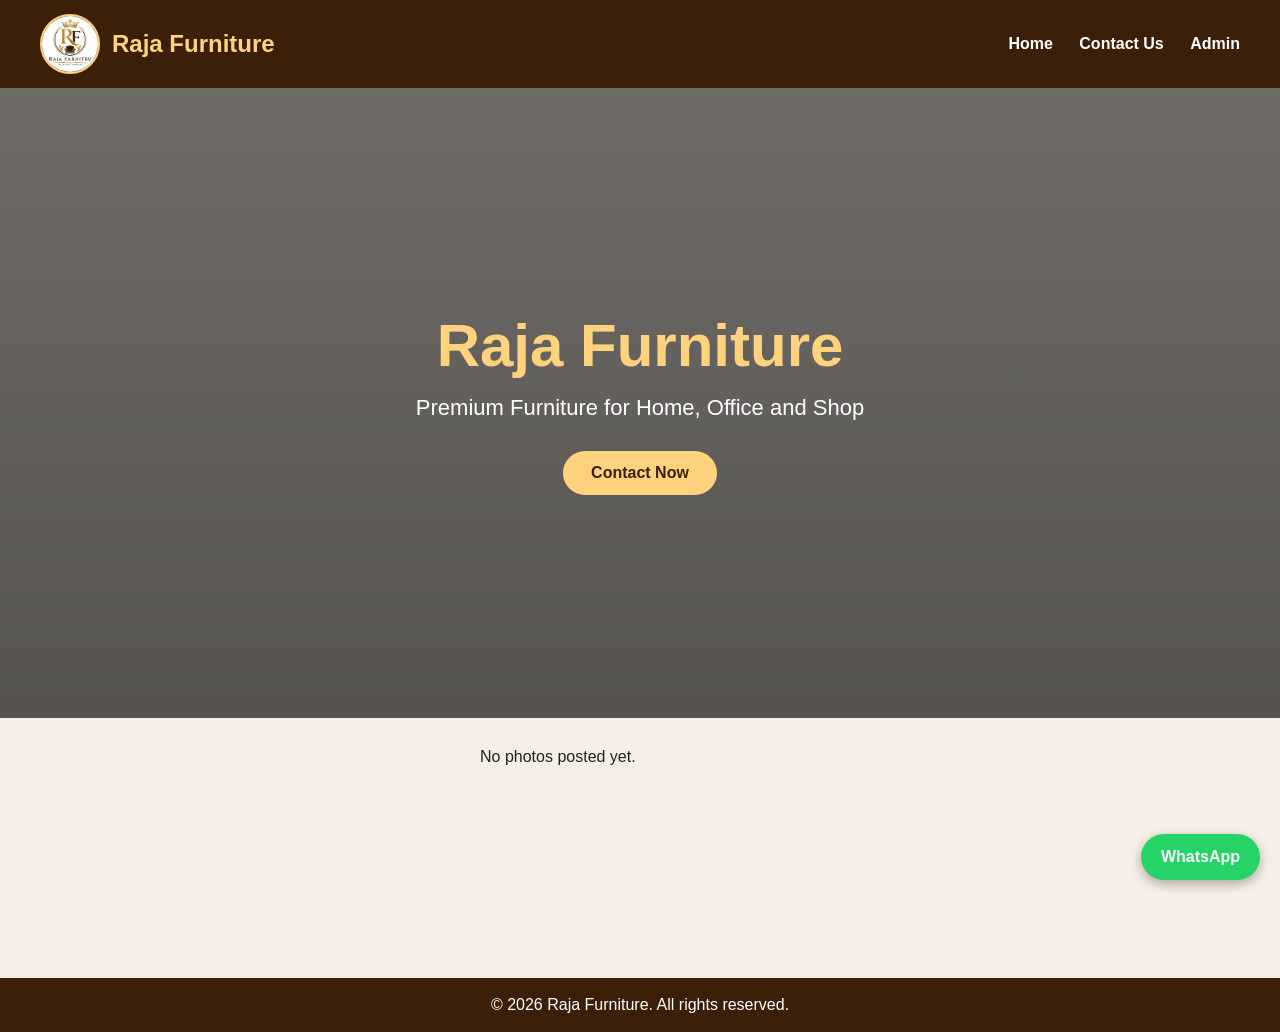
==== index.html @ 04ec8ddc "Add files via upload" ====
<!DOCTYPE html>
<html lang="en">
<head>
  <meta charset="UTF-8">
  <meta name="viewport" content="width=device-width, initial-scale=1.0">
  <title>Raja Furniture</title>
  <link rel="stylesheet" href="style.css">
</head>
<body>

<nav>
  <div class="logo-box">
    <img src="image.png" alt="Raja Furniture Logo">
    <h2>Raja Furniture</h2>
  </div>

  <div class="nav-links">
    <a href="index.html">Home</a>
    <a href="contact.html">Contact Us</a>
    <a href="admin-login.html">Admin</a>
  </div>
</nav>

<section class="hero">
  <div>
    <h1>Raja Furniture</h1>
    <p>Premium Furniture for Home, Office and Shop</p>
    <a href="contact.html" class="btn">Contact Now</a>
  </div>
</section>


<section>
  <div class="gallery" id="gallery"></div>
</section>

<a class="whatsapp" href="https://wa.me/917352329117" target="_blank">WhatsApp</a>

<footer>
  <p>© 2026 Raja Furniture. All rights reserved.</p>
</footer>

<script src="script.js"></script>
</body>
</html>
---- style.css ----
* {
  margin: 0;
  padding: 0;
  box-sizing: border-box;
  font-family: Arial, sans-serif;
}

body {
  background: #f5efe6;
  color: #222;
}

nav {
  background: #3b1f08;
  color: white;
  padding: 14px 40px;
  display: flex;
  justify-content: space-between;
  align-items: center;
}

.logo-box {
  display: flex;
  align-items: center;
  gap: 12px;
}

.logo-box img {
  width: 60px;
  height: 60px;
  border-radius: 50%;
  object-fit: cover;
  border: 2px solid #ffd27d;
}

.logo-box h2 {
  color: #ffd27d;
}

.nav-links a {
  color: white;
  text-decoration: none;
  margin-left: 22px;
  font-weight: bold;
}

.nav-links a:hover {
  color: #ffd27d;
}

.hero {
  min-height: 70vh;
  background:
    linear-gradient(rgba(0,0,0,.55), rgba(0,0,0,.65)),
    url("https://images.unsplash.com/photo-1555041469-a586c61ea9bc");
  background-size: cover;
  background-position: center;
  display: flex;
  justify-content: center;
  align-items: center;
  text-align: center;
  color: white;
  padding: 40px 20px;
}

.hero h1 {
  font-size: 60px;
  color: #ffd27d;
}

.hero p {
  font-size: 22px;
  margin: 15px 0 30px;
}

.btn {
  display: inline-block;
  background: #ffd27d;
  color: #3b1f08;
  padding: 13px 28px;
  border-radius: 30px;
  text-decoration: none;
  font-weight: bold;
}

.full {
  width: 100%;
  text-align: center;
  margin-top: 15px;
}

.services {
  padding: 45px 20px;
  text-align: center;
}

.services h2,
.section-title {
  color: #3b1f08;
  margin-bottom: 25px;
  text-align: center;
}

.service-box {
  display: grid;
  grid-template-columns: repeat(auto-fit, minmax(180px, 1fr));
  gap: 20px;
  max-width: 900px;
  margin: auto;
}

.service-box div {
  background: white;
  padding: 25px;
  border-radius: 14px;
  box-shadow: 0 5px 14px rgba(0,0,0,.18);
  font-weight: bold;
  font-size: 18px;
}

/* FIXED PHOTO GALLERY */
.gallery {
  display: grid;
  grid-template-columns: repeat(auto-fit, minmax(280px, 320px));
  justify-content: center;
  gap: 25px;
  padding: 30px;
  min-height: 220px;
}

.photo-card {
  background: white;
  padding: 12px;
  border-radius: 14px;
  box-shadow: 0 5px 15px rgba(0,0,0,.25);
  text-align: center;
}

.photo-card img,
.gallery img {
  width: 100%;
  height: 260px;
  object-fit: contain;
  background: #eee;
  border-radius: 12px;
  padding: 5px;
}

.photo-card .danger {
  margin-top: 10px;
}

.box {
  width: 90%;
  max-width: 500px;
  background: white;
  margin: 50px auto;
  padding: 30px;
  border-radius: 15px;
  box-shadow: 0 5px 15px rgba(0,0,0,.25);
}

.box h2 {
  text-align: center;
  color: #3b1f08;
  margin-bottom: 20px;
}

.box p {
  margin: 12px 0;
}

input,
textarea,
button {
  width: 100%;
  padding: 13px;
  margin-top: 12px;
  border-radius: 8px;
  border: 1px solid #ccc;
}

textarea {
  height: 120px;
  resize: none;
}

button {
  background: #3b1f08;
  color: white;
  font-size: 16px;
  cursor: pointer;
  border: none;
}

button:hover {
  background: #5a2d0c;
}

.danger {
  background: #b00020;
}

.danger:hover {
  background: #780016;
}

.whatsapp {
  position: fixed;
  right: 20px;
  bottom: 20px;
  background: #25d366;
  color: white;
  padding: 14px 20px;
  border-radius: 40px;
  text-decoration: none;
  font-weight: bold;
  box-shadow: 0 4px 12px rgba(0,0,0,.3);
  z-index: 999;
}

footer {
  text-align: center;
  background: #3b1f08;
  color: white;
  padding: 18px;
  margin-top: 40px;
}

footer span {
  color: #ffd27d;
}

/* ADMIN LOGIN PAGE */
.login-body {
  min-height: 100vh;
  background:
    linear-gradient(rgba(0,0,0,.7), rgba(0,0,0,.8)),
    url("https://images.unsplash.com/photo-1555041469-a586c61ea9bc");
  background-size: cover;
  background-position: center;
  display: flex;
  justify-content: center;
  align-items: center;
}

.login-box {
  width: 90%;
  max-width: 400px;
  background: white;
  padding: 35px;
  border-radius: 18px;
  text-align: center;
  box-shadow: 0 5px 20px rgba(0,0,0,.5);
}

.login-box img {
  width: 90px;
  height: 90px;
  object-fit: cover;
  border-radius: 50%;
  margin-bottom: 15px;
}

.login-box h2 {
  color: #3b1f08;
}

.hint {
  margin-top: 15px;
  color: #777;
  font-size: 13px;
}

/* MOBILE RESPONSIVE */
@media (max-width: 700px) {
  nav {
    flex-direction: column;
    gap: 12px;
    padding: 15px;
  }

  .nav-links a {
    margin: 8px;
    display: inline-block;
  }

  .hero {
    min-height: 55vh;
  }

  .hero h1 {
    font-size: 38px;
  }

  .hero p {
    font-size: 17px;
  }

  .gallery {
    grid-template-columns: 1fr;
    padding: 20px;
  }

  .photo-card img,
  .gallery img {
    height: 240px;
  }

  .whatsapp {
    right: 12px;
    bottom: 12px;
    padding: 12px 16px;
  }
}
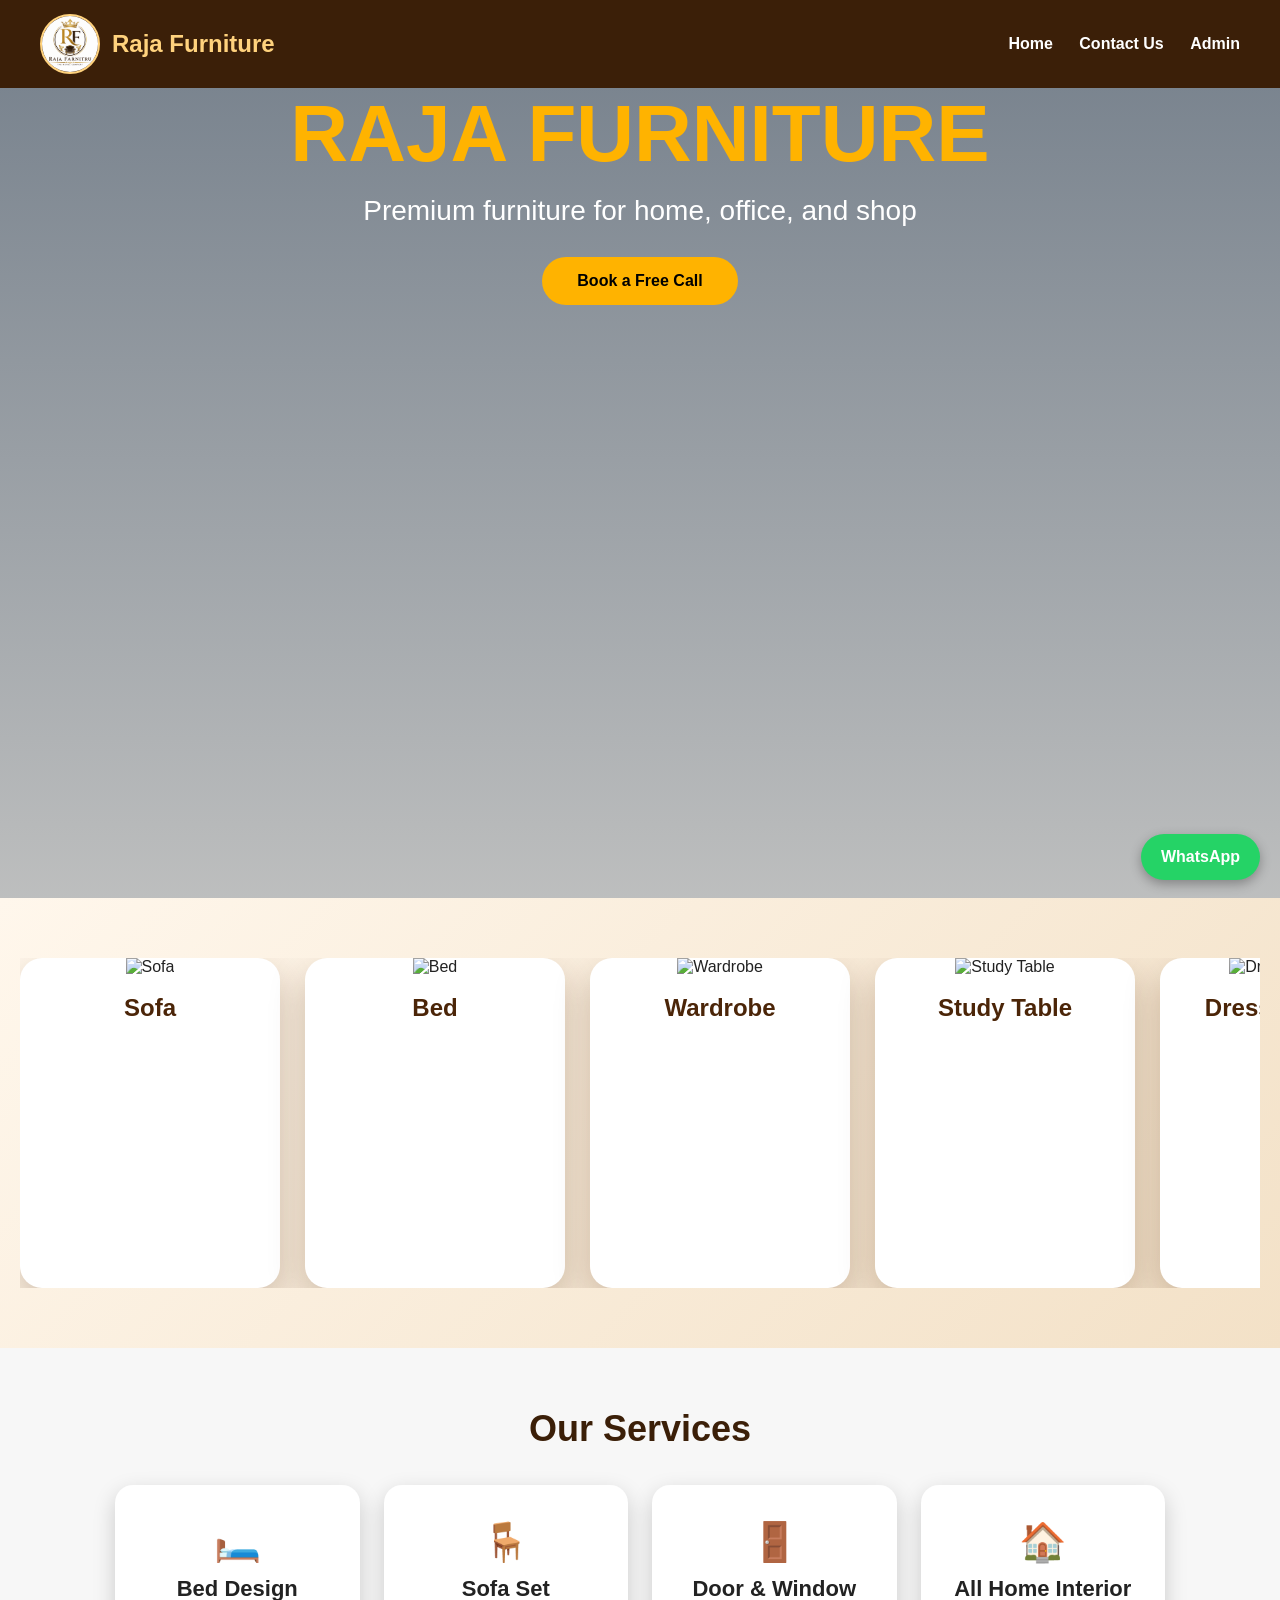
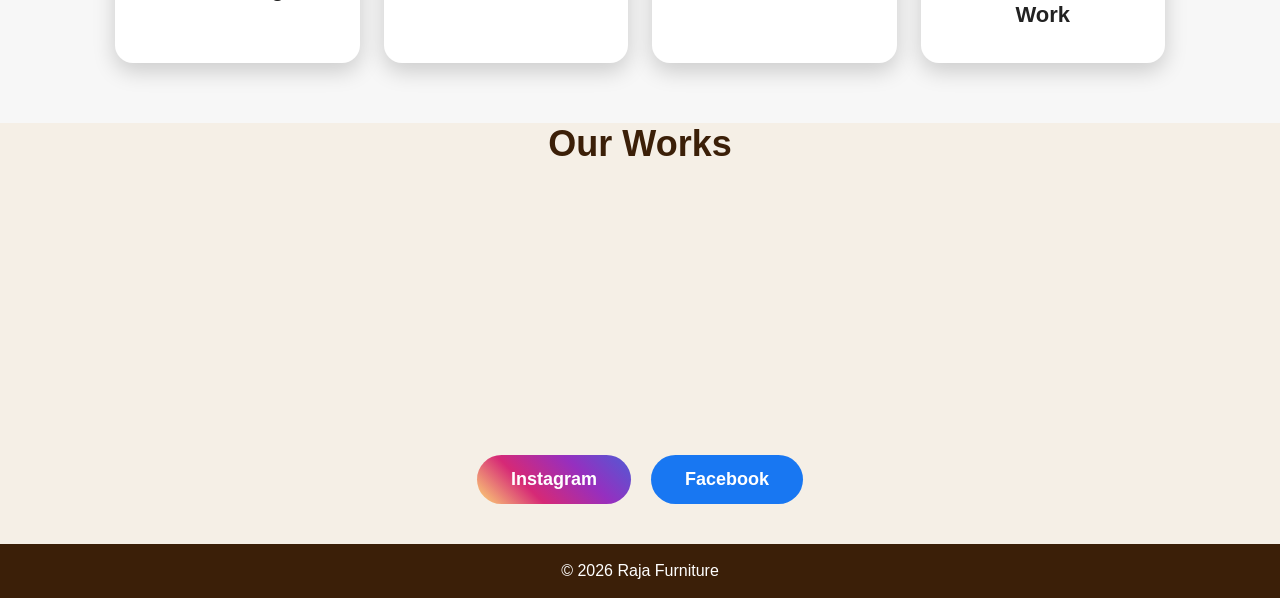
==== commit 2ffa4f1c: "Add files via upload" ====
--- a/index.html
+++ b/index.html
@@ -21,25 +21,119 @@
   </div>
 </nav>
 
-<section class="hero">
-  <div>
-    <h1>Raja Furniture</h1>
-    <p>Premium Furniture for Home, Office and Shop</p>
-    <a href="contact.html" class="btn">Contact Now</a>
+<section class="new-hero">
+  <div class="overlay">
+    <h1>RAJA FURNITURE</h1>
+    <p>Premium furniture for home, office, and shop</p>
+
+    <a href="contact.html" class="hero-btn">
+      Book a Free Call
+    </a>
   </div>
 </section>
 
+<!-- FANCY FURNITURE AUTO SCROLL SECTION -->
+<section class="furniture-scroll-section">
+
+  <div class="furniture-slider">
+    <div class="furniture-track">
+
+      <div class="furniture-card">
+        <img src="images/sofa.jpg" alt="Sofa">
+        <h3>Sofa</h3>
+      </div>
+
+      <div class="furniture-card">
+        <img src="images/bed.jpg" alt="Bed">
+        <h3>Bed</h3>
+      </div>
+
+      <div class="furniture-card">
+        <img src="images/wardrobe.jpg" alt="Wardrobe">
+        <h3>Wardrobe</h3>
+      </div>
+
+      <div class="furniture-card">
+        <img src="images/study-table.jpg" alt="Study Table">
+        <h3>Study Table</h3>
+      </div>
+
+      <div class="furniture-card">
+        <img src="images/dressing-table.jpg" alt="Dressing Table">
+        <h3>Dressing Table</h3>
+      </div>
+
+      <!-- duplicate for smooth scroll -->
+      <div class="furniture-card">
+        <img src="images/sofa.jpg" alt="Sofa">
+        <h3>Sofa</h3>
+      </div>
+
+      <div class="furniture-card">
+        <img src="images/bed.jpg" alt="Bed">
+        <h3>Bed</h3>
+      </div>
+
+      <div class="furniture-card">
+        <img src="images/wardrobe.jpg" alt="Wardrobe">
+        <h3>Wardrobe</h3>
+      </div>
+
+    </div>
+  </div>
+
+</section>
+
+<section class="services">
+  <h2>Our Services</h2>
+
+  <div class="service-box">
+
+    <a href="bed.html" class="service-card">
+      <span>🛏️</span>
+      <h3>Bed Design</h3>
+    </a>
+
+    <a href="sofa.html" class="service-card">
+      <span>🪑</span>
+      <h3>Sofa Set</h3>
+    </a>
+
+    <a href="door-window.html" class="service-card">
+      <span>🚪</span>
+      <h3>Door & Window</h3>
+    </a>
+
+    <a href="contact.html" class="service-card">
+      <span>🏠</span>
+      <h3>All Home Interior Work</h3>
+    </a>
+
+  </div>
+</section>
 
 <section>
+  <h2 class="section-title">Our Works</h2>
   <div class="gallery" id="gallery"></div>
 </section>
 
 <a class="whatsapp" href="https://wa.me/917352329117" target="_blank">WhatsApp</a>
+  <div class="social-buttons">
+
+    <a href="https://www.instagram.com/mr_babuan_king" target="_blank" class="insta-btn">
+      Instagram
+    </a>
+
+    <a href="https://www.facebook.com/amit singh" target="_blank" class="fb-btn">
+      Facebook
+    </a>
+  </div>
+
 
 <footer>
-  <p>© 2026 Raja Furniture. All rights reserved.</p>
+  <p>© 2026 Raja Furniture</p>
 </footer>
 
-<script src="script.js"></script>
+<script type="module" src="script.js"></script>
 </body>
 </html>
--- a/style.css
+++ b/style.css
@@ -10,6 +10,7 @@
   color: #222;
 }
 
+/* NAVBAR */
 nav {
   background: #3b1f08;
   color: white;
@@ -48,77 +49,169 @@
   color: #ffd27d;
 }
 
-.hero {
-  min-height: 70vh;
-  background:
-    linear-gradient(rgba(0,0,0,.55), rgba(0,0,0,.65)),
-    url("https://images.unsplash.com/photo-1555041469-a586c61ea9bc");
-  background-size: cover;
-  background-position: center;
+/* HOME HERO */
+.new-hero{
+    height:90vh;
+
+    background:
+    linear-gradient(
+      rgba(22,45,72,.55),
+      rgba(22,45,72,.25)
+    ),
+    url("images/hero-sofa.jpg");
+
+    background-size:cover;
+    background-position:center;
+    background-repeat:no-repeat;
+
+    display:flex;
+    justify-content:center;
+
+    text-align:center;
+}
+
+.overlay{
+    color:white;
+}
+
+.overlay h1{
+    font-size:80px;
+    font-weight:900;
+    color:#ffb300;
+    margin-bottom:15px;
+}
+
+.overlay p{
+    font-size:28px;
+    margin-bottom:30px;
+}
+
+.hero-btn{
+    background:#ffb300;
+    color:black;
+    text-decoration:none;
+    padding:15px 35px;
+    border-radius:30px;
+    font-weight:bold;
+    display:inline-block;
+}
+
+.hero-btn:hover{
+    transform:scale(1.05);
+}
+
+/* AUTO SCROLL FURNITURE */
+.furniture-scroll-section {
+  padding: 60px 20px;
+  background: linear-gradient(135deg, #fff7ec, #f3e1c7);
+  overflow: hidden;
+}
+
+.furniture-slider {
+  width: 100%;
+  overflow: hidden;
+}
+
+.furniture-track {
   display: flex;
-  justify-content: center;
-  align-items: center;
-  text-align: center;
-  color: white;
-  padding: 40px 20px;
-}
-
-.hero h1 {
-  font-size: 60px;
-  color: #ffd27d;
-}
-
-.hero p {
-  font-size: 22px;
-  margin: 15px 0 30px;
-}
-
-.btn {
-  display: inline-block;
-  background: #ffd27d;
-  color: #3b1f08;
-  padding: 13px 28px;
-  border-radius: 30px;
-  text-decoration: none;
-  font-weight: bold;
-}
-
-.full {
+  gap: 25px;
+  width: max-content;
+  animation: furnitureScroll 25s linear infinite;
+}
+
+.furniture-track:hover {
+  animation-play-state: paused;
+}
+
+.furniture-card {
+  min-width: 260px;
+  height: 330px;
+  background: #fff;
+  border-radius: 22px;
+  overflow: hidden;
+  box-shadow: 0 15px 35px rgba(75, 37, 8, 0.25);
+  transition: 0.3s;
+  text-align: center;
+}
+
+.furniture-card:hover {
+  transform: translateY(-8px) scale(1.03);
+}
+
+.furniture-card img {
   width: 100%;
-  text-align: center;
-  margin-top: 15px;
-}
-
+  height: 240px;
+  object-fit: cover;
+}
+
+.furniture-card h3 {
+  font-size: 24px;
+  color: #4b2508;
+  margin-top: 18px;
+}
+
+@keyframes furnitureScroll {
+  from {
+    transform: translateX(0);
+  }
+  to {
+    transform: translateX(-50%);
+  }
+}
+
+/* SERVICES */
 .services {
-  padding: 45px 20px;
-  text-align: center;
+  padding: 60px 20px;
+  text-align: center;
+  background: #f7f7f7;
 }
 
 .services h2,
 .section-title {
   color: #3b1f08;
-  margin-bottom: 25px;
-  text-align: center;
+  margin-bottom: 35px;
+  text-align: center;
+  font-size: 36px;
 }
 
 .service-box {
   display: grid;
-  grid-template-columns: repeat(auto-fit, minmax(180px, 1fr));
-  gap: 20px;
-  max-width: 900px;
+  grid-template-columns: repeat(auto-fit, minmax(220px, 1fr));
+  gap: 24px;
+  max-width: 1050px;
   margin: auto;
 }
 
-.service-box div {
+.service-card {
   background: white;
-  padding: 25px;
-  border-radius: 14px;
-  box-shadow: 0 5px 14px rgba(0,0,0,.18);
+  padding: 35px 20px;
+  border-radius: 18px;
+  box-shadow: 0 8px 22px rgba(0,0,0,.18);
+  text-decoration: none;
+  color: #222;
   font-weight: bold;
-  font-size: 18px;
-}
-
-/* FIXED PHOTO GALLERY */
+  transition: .3s;
+  display: block;
+  min-height: 145px;
+}
+
+.service-card span {
+  font-size: 38px;
+  display: block;
+  margin-bottom: 12px;
+}
+
+.service-card h3 {
+  font-size: 22px;
+}
+
+.service-card:hover {
+  transform: translateY(-10px);
+  background: #3b1f08;
+  color: #ffd27d;
+}
+
+/* HOME WORK GALLERY */
 .gallery {
   display: grid;
   grid-template-columns: repeat(auto-fit, minmax(280px, 320px));
@@ -136,8 +229,7 @@
   text-align: center;
 }
 
-.photo-card img,
-.gallery img {
+.photo-card img {
   width: 100%;
   height: 260px;
   object-fit: contain;
@@ -146,10 +238,7 @@
   padding: 5px;
 }
 
-.photo-card .danger {
-  margin-top: 10px;
-}
-
+/* FORM BOX */
 .box {
   width: 90%;
   max-width: 500px;
@@ -205,6 +294,7 @@
   background: #780016;
 }
 
+/* WHATSAPP FLOATING */
 .whatsapp {
   position: fixed;
   right: 20px;
@@ -219,19 +309,37 @@
   z-index: 999;
 }
 
-footer {
-  text-align: center;
-  background: #3b1f08;
-  color: white;
-  padding: 18px;
-  margin-top: 40px;
-}
-
-footer span {
-  color: #ffd27d;
-}
-
-/* ADMIN LOGIN PAGE */
+/* SOCIAL BUTTONS */
+.social-buttons {
+  margin: 35px 0;
+  display: flex;
+  justify-content: center;
+  gap: 20px;
+}
+
+.social-buttons a {
+  text-decoration: none;
+  color: white;
+  padding: 14px 34px;
+  border-radius: 40px;
+  font-size: 18px;
+  font-weight: bold;
+  transition: 0.3s;
+}
+
+.insta-btn {
+  background: linear-gradient(45deg, #feda75, #d62976, #962fbf, #4f5bd5);
+}
+
+.fb-btn {
+  background: #1877f2;
+}
+
+.social-buttons a:hover {
+  transform: scale(1.08);
+}
+
+/* LOGIN */
 .login-body {
   min-height: 100vh;
   background:
@@ -266,13 +374,148 @@
   color: #3b1f08;
 }
 
-.hint {
-  margin-top: 15px;
-  color: #777;
-  font-size: 13px;
-}
-
-/* MOBILE RESPONSIVE */
+/* PRODUCT PAGES */
+.product-header {
+  background: #3b1f08;
+  color: white;
+  text-align: center;
+  padding: 22px;
+}
+
+.product-header a {
+  color: #ffd27d;
+  text-decoration: none;
+  font-weight: bold;
+}
+
+.product-hero {
+  min-height: 320px;
+  background:
+    linear-gradient(rgba(0,0,0,.55), rgba(0,0,0,.65)),
+    var(--bg);
+  background-size: cover;
+  background-position: center;
+  display: flex;
+  justify-content: center;
+  align-items: center;
+  text-align: center;
+  color: white;
+  padding: 30px;
+}
+
+.product-hero h1 {
+  font-size: 48px;
+  color: #ffd27d;
+}
+
+.product-hero p {
+  font-size: 22px;
+  margin-top: 10px;
+}
+
+.product-section {
+  padding: 50px 6%;
+}
+
+.product-section h2 {
+  text-align: center;
+  color: #3b1f08;
+  font-size: 36px;
+  margin-bottom: 30px;
+}
+
+.product-grid {
+  display: grid;
+  grid-template-columns: repeat(auto-fit, minmax(260px, 1fr));
+  gap: 25px;
+}
+
+.product-card {
+  background: white;
+  border-radius: 18px;
+  overflow: hidden;
+  box-shadow: 0 10px 25px rgba(0,0,0,.18);
+  transition: .3s;
+}
+
+.product-card:hover {
+  transform: translateY(-8px);
+}
+
+.product-card img {
+  width: 100%;
+  height: 230px;
+  object-fit: cover;
+  background: #eee;
+}
+
+.product-content {
+  padding: 20px;
+}
+
+.product-content h3 {
+  color: #3b1f08;
+  font-size: 23px;
+  margin-bottom: 8px;
+}
+
+.rating {
+  color: #f39c12;
+  font-size: 20px;
+  margin-bottom: 10px;
+}
+
+.product-content p {
+  color: #555;
+  line-height: 1.5;
+  margin-bottom: 12px;
+}
+
+.price {
+  font-size: 22px;
+  color: #d35400;
+  font-weight: bold;
+  margin-bottom: 15px;
+}
+
+.btn-row {
+  display: flex;
+  gap: 10px;
+}
+
+.whatsapp-btn,
+.call-btn {
+  flex: 1;
+  padding: 11px;
+  text-align: center;
+  border-radius: 8px;
+  text-decoration: none;
+  color: white;
+  font-weight: bold;
+}
+
+.whatsapp-btn {
+  background: #25d366;
+}
+
+.call-btn {
+  background: #3b1f08;
+}
+
+/* FOOTER */
+footer {
+  text-align: center;
+  background: #3b1f08;
+  color: white;
+  padding: 18px;
+  margin-top: 40px;
+}
+
+footer span {
+  color: #ffd27d;
+}
+
+/* MOBILE */
 @media (max-width: 700px) {
   nav {
     flex-direction: column;
@@ -297,13 +540,16 @@
     font-size: 17px;
   }
 
+  .product-hero h1 {
+    font-size: 34px;
+  }
+
   .gallery {
     grid-template-columns: 1fr;
     padding: 20px;
   }
 
-  .photo-card img,
-  .gallery img {
+  .photo-card img {
     height: 240px;
   }
 
@@ -312,4 +558,63 @@
     bottom: 12px;
     padding: 12px 16px;
   }
+}
+@media(max-width:768px){
+
+  .overlay h1{
+      font-size:45px;
+  }
+
+  .overlay p{
+      font-size:18px;
+  }
+
+  .hero-btn{
+      padding:12px 25px;
+  }
+
+}
+.product-header{
+  background:#3b1f08;
+  color:white;
+  padding:25px;
+  position:relative;
+  text-align:center;
+}
+
+.product-header h2{
+  margin:0;
+  font-size:40px;
+}
+
+.back-btn{
+  position:absolute;
+  left:25px;
+  top:50%;
+  transform:translateY(-50%);
+  color:#ffd27d;
+  text-decoration:none;
+  font-weight:bold;
+  font-size:20px;
+  padding:10px 18px;
+  border:2px solid #ffd27d;
+  border-radius:8px;
+}
+
+.back-btn:hover{
+  background:#ffd27d;
+  color:#3b1f08;
+}
+
+@media(max-width:768px){
+  .back-btn{
+    position:static;
+    transform:none;
+    display:inline-block;
+    margin-bottom:15px;
+  }
+
+  .product-header h2{
+    font-size:28px;
+  }
 }
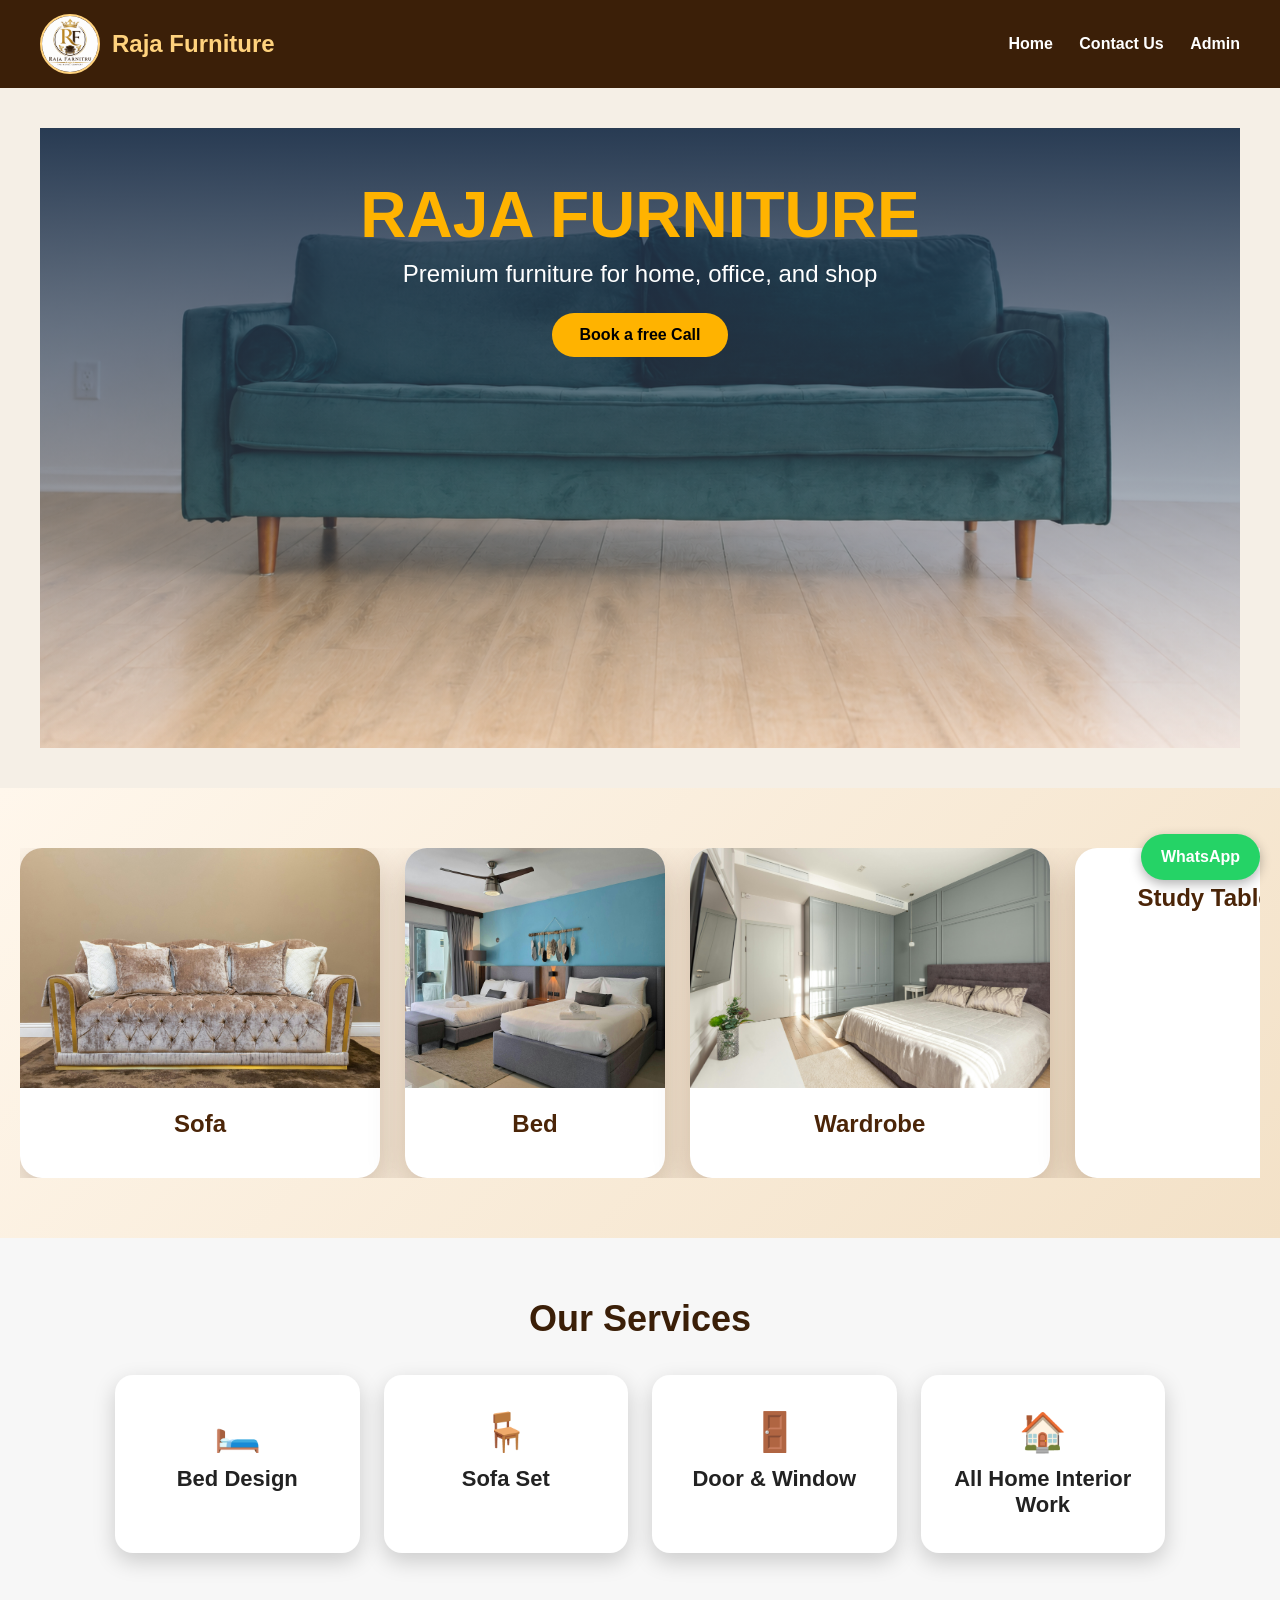
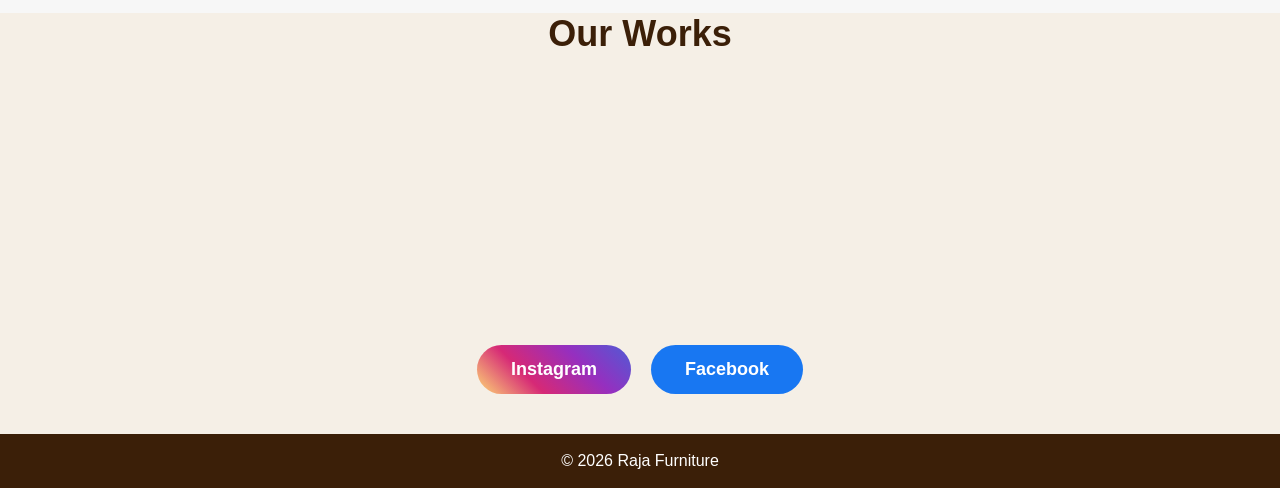
==== commit 75eea04b: "Add files via upload" ====
--- a/index.html
+++ b/index.html
@@ -25,63 +25,56 @@
   <div class="overlay">
     <h1>RAJA FURNITURE</h1>
     <p>Premium furniture for home, office, and shop</p>
-
-    <a href="contact.html" class="hero-btn">
-      Book a Free Call
-    </a>
+    <a href="contact.html" class="hero-btn">Book a free Call</a>
   </div>
 </section>
 
-<!-- FANCY FURNITURE AUTO SCROLL SECTION -->
 <section class="furniture-scroll-section">
-
   <div class="furniture-slider">
     <div class="furniture-track">
 
       <div class="furniture-card">
-        <img src="images/sofa.jpg" alt="Sofa">
+        <img src="sofa.jpg" alt="Sofa">
         <h3>Sofa</h3>
       </div>
 
       <div class="furniture-card">
-        <img src="images/bed.jpg" alt="Bed">
+        <img src="bed.jpg" alt="Bed">
         <h3>Bed</h3>
       </div>
 
       <div class="furniture-card">
-        <img src="images/wardrobe.jpg" alt="Wardrobe">
+        <img src="wardrobe.jpg" alt="Wardrobe">
         <h3>Wardrobe</h3>
       </div>
 
       <div class="furniture-card">
-        <img src="images/study-table.jpg" alt="Study Table">
+        <img src="study-table.jpg" alt="Study Table">
         <h3>Study Table</h3>
       </div>
 
       <div class="furniture-card">
-        <img src="images/dressing-table.jpg" alt="Dressing Table">
+        <img src="dressing-table.jpg" alt="Dressing Table">
         <h3>Dressing Table</h3>
       </div>
 
-      <!-- duplicate for smooth scroll -->
       <div class="furniture-card">
-        <img src="images/sofa.jpg" alt="Sofa">
+        <img src="sofa.jpg" alt="Sofa">
         <h3>Sofa</h3>
       </div>
 
       <div class="furniture-card">
-        <img src="images/bed.jpg" alt="Bed">
+        <img src="bed.jpg" alt="Bed">
         <h3>Bed</h3>
       </div>
 
       <div class="furniture-card">
-        <img src="images/wardrobe.jpg" alt="Wardrobe">
+        <img src="wardrobe.jpg" alt="Wardrobe">
         <h3>Wardrobe</h3>
       </div>
 
     </div>
   </div>
-
 </section>
 
 <section class="services">
@@ -118,17 +111,11 @@
 </section>
 
 <a class="whatsapp" href="https://wa.me/917352329117" target="_blank">WhatsApp</a>
-  <div class="social-buttons">
 
-    <a href="https://www.instagram.com/mr_babuan_king" target="_blank" class="insta-btn">
-      Instagram
-    </a>
-
-    <a href="https://www.facebook.com/amit singh" target="_blank" class="fb-btn">
-      Facebook
-    </a>
-  </div>
-
+<div class="social-buttons">
+  <a href="https://www.instagram.com/mr_babuan_king" target="_blank" class="insta-btn">Instagram</a>
+  <a href="https://www.facebook.com/" target="_blank" class="fb-btn">Facebook</a>
+</div>
 
 <footer>
   <p>© 2026 Raja Furniture</p>
--- a/style.css
+++ b/style.css
@@ -10,7 +10,6 @@
   color: #222;
 }
 
-/* NAVBAR */
 nav {
   background: #3b1f08;
   color: white;
@@ -49,58 +48,53 @@
   color: #ffd27d;
 }
 
-/* HOME HERO */
-.new-hero{
-    height:90vh;
-
-    background:
-    linear-gradient(
-      rgba(22,45,72,.55),
-      rgba(22,45,72,.25)
-    ),
-    url("images/hero-sofa.jpg");
-
-    background-size:cover;
-    background-position:center;
-    background-repeat:no-repeat;
-
-    display:flex;
-    justify-content:center;
-
-    text-align:center;
-}
-
-.overlay{
-    color:white;
-}
-
-.overlay h1{
-    font-size:80px;
-    font-weight:900;
-    color:#ffb300;
-    margin-bottom:15px;
-}
-
-.overlay p{
-    font-size:28px;
-    margin-bottom:30px;
-}
-
-.hero-btn{
-    background:#ffb300;
-    color:black;
-    text-decoration:none;
-    padding:15px 35px;
-    border-radius:30px;
-    font-weight:bold;
-    display:inline-block;
-}
-
-.hero-btn:hover{
-    transform:scale(1.05);
-}
-
-/* AUTO SCROLL FURNITURE */
+.new-hero {
+  width: 95%;
+  max-width: 1200px;
+  min-height: 620px;
+  margin: 40px auto;
+  background:
+    linear-gradient(to bottom, rgba(30, 50, 75, .95), rgba(255,255,255,.15)),
+    url("hero-sofa.jpg");
+  background-size: cover;
+  background-position: center bottom;
+  background-repeat: no-repeat;
+  text-align: center;
+  overflow: hidden;
+  display: flex;
+  justify-content: center;
+  align-items: flex-start;
+  padding-top: 50px;
+}
+
+.overlay h1 {
+  font-size: 64px;
+  font-weight: 900;
+  color: #ffb300;
+  margin-bottom: 8px;
+}
+
+.overlay p {
+  font-size: 24px;
+  color: white;
+  margin-bottom: 25px;
+}
+
+.hero-btn {
+  background: #ffb300;
+  color: black;
+  text-decoration: none;
+  padding: 13px 28px;
+  border-radius: 30px;
+  font-weight: bold;
+  display: inline-block;
+}
+
+.hero-btn:hover {
+  background: #ffcc33;
+  transform: scale(1.05);
+}
+
 .furniture-scroll-section {
   padding: 60px 20px;
   background: linear-gradient(135deg, #fff7ec, #f3e1c7);
@@ -126,11 +120,11 @@
 .furniture-card {
   min-width: 260px;
   height: 330px;
-  background: #fff;
+  background: white;
   border-radius: 22px;
   overflow: hidden;
   box-shadow: 0 15px 35px rgba(75, 37, 8, 0.25);
-  transition: 0.3s;
+  transition: .3s;
   text-align: center;
 }
 
@@ -151,15 +145,10 @@
 }
 
 @keyframes furnitureScroll {
-  from {
-    transform: translateX(0);
-  }
-  to {
-    transform: translateX(-50%);
-  }
-}
-
-/* SERVICES */
+  from { transform: translateX(0); }
+  to { transform: translateX(-50%); }
+}
+
 .services {
   padding: 60px 20px;
   text-align: center;
@@ -211,7 +200,6 @@
   color: #ffd27d;
 }
 
-/* HOME WORK GALLERY */
 .gallery {
   display: grid;
   grid-template-columns: repeat(auto-fit, minmax(280px, 320px));
@@ -238,7 +226,6 @@
   padding: 5px;
 }
 
-/* FORM BOX */
 .box {
   width: 90%;
   max-width: 500px;
@@ -282,19 +269,18 @@
   border: none;
 }
 
-button:hover {
-  background: #5a2d0c;
-}
-
-.danger {
-  background: #b00020;
-}
-
-.danger:hover {
-  background: #780016;
-}
-
-/* WHATSAPP FLOATING */
+.form-btn {
+  display: block;
+  text-align: center;
+  margin-top: 15px;
+  padding: 13px;
+  border-radius: 8px;
+  background: #25d366;
+  color: white;
+  text-decoration: none;
+  font-weight: bold;
+}
+
 .whatsapp {
   position: fixed;
   right: 20px;
@@ -309,7 +295,6 @@
   z-index: 999;
 }
 
-/* SOCIAL BUTTONS */
 .social-buttons {
   margin: 35px 0;
   display: flex;
@@ -324,7 +309,6 @@
   border-radius: 40px;
   font-size: 18px;
   font-weight: bold;
-  transition: 0.3s;
 }
 
 .insta-btn {
@@ -335,57 +319,36 @@
   background: #1877f2;
 }
 
-.social-buttons a:hover {
-  transform: scale(1.08);
-}
-
-/* LOGIN */
-.login-body {
-  min-height: 100vh;
-  background:
-    linear-gradient(rgba(0,0,0,.7), rgba(0,0,0,.8)),
-    url("https://images.unsplash.com/photo-1555041469-a586c61ea9bc");
-  background-size: cover;
-  background-position: center;
-  display: flex;
-  justify-content: center;
-  align-items: center;
-}
-
-.login-box {
-  width: 90%;
-  max-width: 400px;
-  background: white;
-  padding: 35px;
-  border-radius: 18px;
-  text-align: center;
-  box-shadow: 0 5px 20px rgba(0,0,0,.5);
-}
-
-.login-box img {
-  width: 90px;
-  height: 90px;
-  object-fit: cover;
-  border-radius: 50%;
-  margin-bottom: 15px;
-}
-
-.login-box h2 {
-  color: #3b1f08;
-}
-
-/* PRODUCT PAGES */
 .product-header {
   background: #3b1f08;
   color: white;
-  text-align: center;
-  padding: 22px;
-}
-
-.product-header a {
+  padding: 25px;
+  position: relative;
+  text-align: center;
+}
+
+.product-header h2 {
+  margin: 0;
+  font-size: 40px;
+}
+
+.back-btn {
+  position: absolute;
+  left: 25px;
+  top: 50%;
+  transform: translateY(-50%);
   color: #ffd27d;
   text-decoration: none;
   font-weight: bold;
+  font-size: 20px;
+  padding: 10px 18px;
+  border: 2px solid #ffd27d;
+  border-radius: 8px;
+}
+
+.back-btn:hover {
+  background: #ffd27d;
+  color: #3b1f08;
 }
 
 .product-hero {
@@ -502,7 +465,40 @@
   background: #3b1f08;
 }
 
-/* FOOTER */
+.login-body {
+  min-height: 100vh;
+  background:
+    linear-gradient(rgba(0,0,0,.7), rgba(0,0,0,.8)),
+    url("hero-sofa.jpg");
+  background-size: cover;
+  background-position: center;
+  display: flex;
+  justify-content: center;
+  align-items: center;
+}
+
+.login-box {
+  width: 90%;
+  max-width: 400px;
+  background: white;
+  padding: 35px;
+  border-radius: 18px;
+  text-align: center;
+  box-shadow: 0 5px 20px rgba(0,0,0,.5);
+}
+
+.login-box img {
+  width: 90px;
+  height: 90px;
+  object-fit: cover;
+  border-radius: 50%;
+  margin-bottom: 15px;
+}
+
+.login-box h2 {
+  color: #3b1f08;
+}
+
 footer {
   text-align: center;
   background: #3b1f08;
@@ -511,12 +507,7 @@
   margin-top: 40px;
 }
 
-footer span {
-  color: #ffd27d;
-}
-
-/* MOBILE */
-@media (max-width: 700px) {
+@media(max-width:768px) {
   nav {
     flex-direction: column;
     gap: 12px;
@@ -528,29 +519,34 @@
     display: inline-block;
   }
 
-  .hero {
-    min-height: 55vh;
-  }
-
-  .hero h1 {
-    font-size: 38px;
-  }
-
-  .hero p {
-    font-size: 17px;
+  .new-hero {
+    width: 100%;
+    margin: 0;
+    min-height: 480px;
+    padding-top: 40px;
+  }
+
+  .overlay h1 {
+    font-size: 42px;
+  }
+
+  .overlay p {
+    font-size: 18px;
   }
 
   .product-hero h1 {
     font-size: 34px;
   }
 
-  .gallery {
-    grid-template-columns: 1fr;
-    padding: 20px;
-  }
-
-  .photo-card img {
-    height: 240px;
+  .back-btn {
+    position: static;
+    transform: none;
+    display: inline-block;
+    margin-bottom: 15px;
+  }
+
+  .product-header h2 {
+    font-size: 28px;
   }
 
   .whatsapp {
@@ -558,63 +554,4 @@
     bottom: 12px;
     padding: 12px 16px;
   }
-}
-@media(max-width:768px){
-
-  .overlay h1{
-      font-size:45px;
-  }
-
-  .overlay p{
-      font-size:18px;
-  }
-
-  .hero-btn{
-      padding:12px 25px;
-  }
-
-}
-.product-header{
-  background:#3b1f08;
-  color:white;
-  padding:25px;
-  position:relative;
-  text-align:center;
-}
-
-.product-header h2{
-  margin:0;
-  font-size:40px;
-}
-
-.back-btn{
-  position:absolute;
-  left:25px;
-  top:50%;
-  transform:translateY(-50%);
-  color:#ffd27d;
-  text-decoration:none;
-  font-weight:bold;
-  font-size:20px;
-  padding:10px 18px;
-  border:2px solid #ffd27d;
-  border-radius:8px;
-}
-
-.back-btn:hover{
-  background:#ffd27d;
-  color:#3b1f08;
-}
-
-@media(max-width:768px){
-  .back-btn{
-    position:static;
-    transform:none;
-    display:inline-block;
-    margin-bottom:15px;
-  }
-
-  .product-header h2{
-    font-size:28px;
-  }
 }
